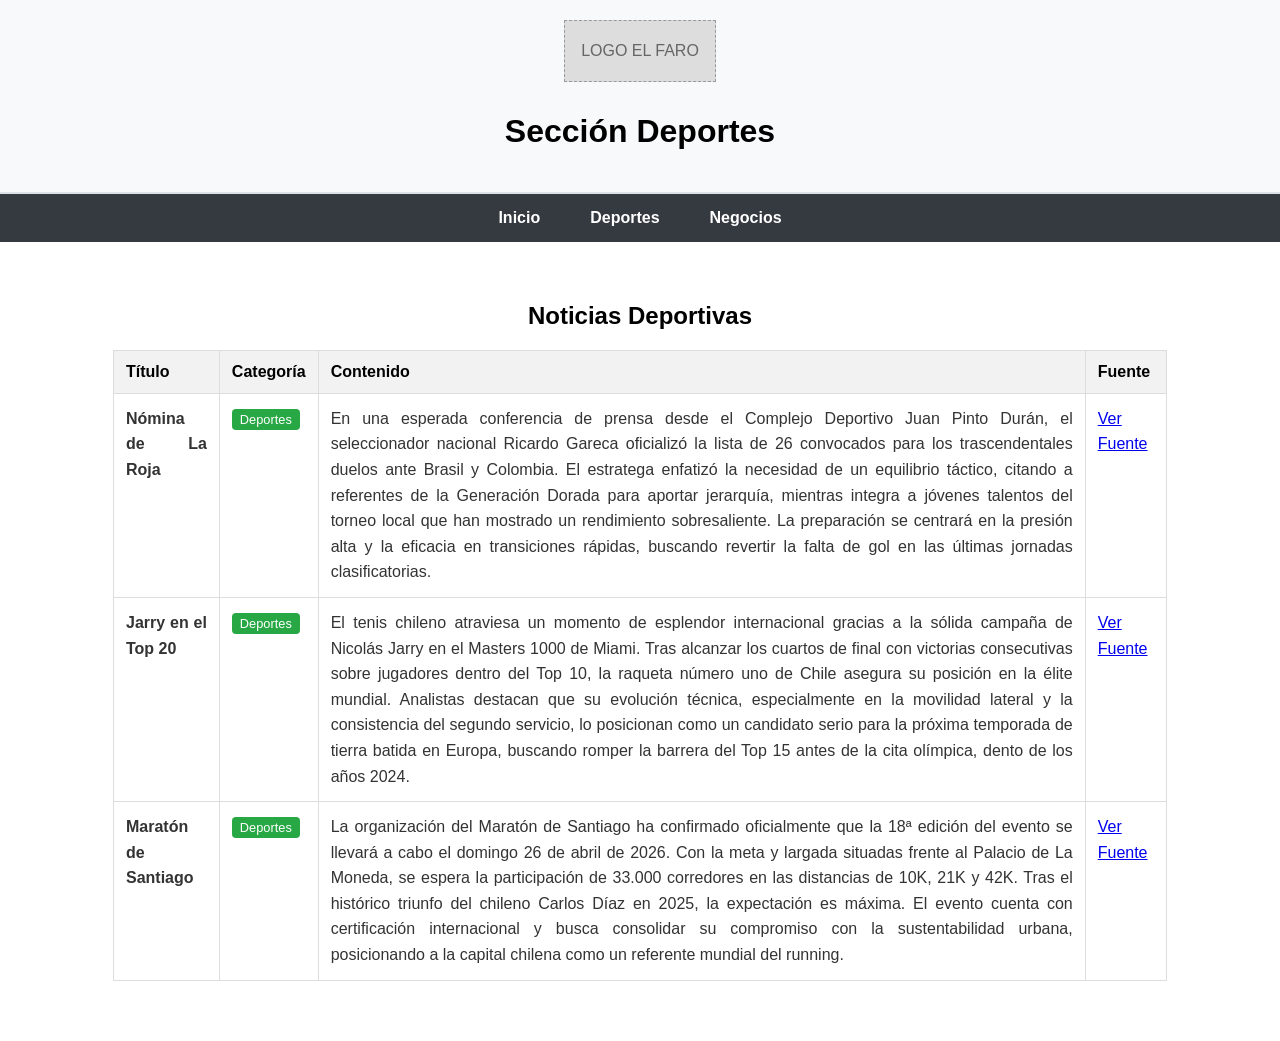
==== deporte.html @ 8f4c1d4b "Add files via upload" ====
<!DOCTYPE html>
<html lang="es">
<head>
    <meta charset="UTF-8">
    <meta name="viewport" content="width=device-width, initial-scale=1.0">
    <title>Deportes - El Faro</title>
    <style>
        td {padding: 20px; text-align: justify;vertical-align: top; line-height: 1.6; color: #333; }/* Alinea el texto arriba si hay una celda más corta al lado */
        table { table-layout: auto; word-wrap: break-word; }/* Evita que la tabla se deforme con texto muy largo */
        body { font-family: 'Segoe UI', Tahoma, Geneva, Verdana, sans-serif; margin: 0; padding: 0; }
        header { background-color: #f8f9fa; padding: 20px; text-align: center; border-bottom: 2px solid #dee2e6; }
        .logo-placeholder { width: 150px; height: 60px; background-color: #ddd; display: inline-block; line-height: 60px; color: #666; border: 1px dashed #999; margin-bottom: 10px; }
        nav { background-color: #343a40; padding: 0; position: sticky; top: 0; }
        nav ul { list-style: none; margin: 0; padding: 0; display: flex; justify-content: center; }
        nav ul li a { display: block; color: white; text-decoration: none; padding: 15px 25px; font-weight: bold; }
        nav ul li a:hover { background-color: #28a745; }
        section { padding: 40px 20px; text-align: center; }
        table { width: 85%; margin: 20px auto; border-collapse: collapse; text-align: left; }
        th, td { border: 1px solid #ddd; padding: 12px; }
        th { background-color: #f2f2f2; }
        .cat-tag { font-size: 0.8em; background: #28a745; color: white; padding: 3px 8px; border-radius: 4px; }
    </style>
</head>
<body>
    <header>
        <div class="logo-placeholder">LOGO EL FARO</div>
        <h1>Sección Deportes</h1>
    </header>
    <nav>
        <ul>
            <li><a href="index.html">Inicio</a></li>
            <li><a href="deporte.html">Deportes</a></li>
            <li><a href="negocios.html">Negocios</a></li>
        </ul>
    </nav>
    <section>
        <h2>Noticias Deportivas</h2>
        <table>
            <tr>
                <th>Título</th>
                <th>Categoría</th>
                <th>Contenido</th>
                <th>Fuente</th>
            </tr>
            <tr>
                <td><b>Nómina de La Roja</b></td>
                <td><span class="cat-tag">Deportes</span></td>
                <td>En una esperada conferencia de prensa desde el Complejo Deportivo Juan Pinto Durán, el seleccionador nacional Ricardo Gareca oficializó la lista de 26 convocados para los trascendentales duelos ante Brasil y Colombia. El estratega enfatizó la necesidad de un equilibrio táctico, citando a referentes de la Generación Dorada para aportar jerarquía, mientras integra a jóvenes talentos del torneo local que han mostrado un rendimiento sobresaliente. La preparación se centrará en la presión alta y la eficacia en transiciones rápidas, buscando revertir la falta de gol en las últimas jornadas clasificatorias.</td>
                <td><a href="https://www.anfp.cl" target="_blank">Ver Fuente</a></td>
            </tr>
            <tr>
                <td><b>Jarry en el Top 20</b></td>
                <td><span class="cat-tag">Deportes</span></td>
                <td>El tenis chileno atraviesa un momento de esplendor internacional gracias a la sólida campaña de Nicolás Jarry en el Masters 1000 de Miami. Tras alcanzar los cuartos de final con victorias consecutivas sobre jugadores dentro del Top 10, la raqueta número uno de Chile asegura su posición en la élite mundial. Analistas destacan que su evolución técnica, especialmente en la movilidad lateral y la consistencia del segundo servicio, lo posicionan como un candidato serio para la próxima temporada de tierra batida en Europa, buscando romper la barrera del Top 15 antes de la cita olímpica, dento de los años 2024.</td>
                <td><a href="https://www.atptour.com" target="_blank">Ver Fuente</a></td>
            </tr>
            <tr>
                <td><b>Maratón de Santiago</b></td>
                <td><span class="cat-tag">Deportes</span></td>
                <td>La organización del Maratón de Santiago ha confirmado oficialmente que la 18ª edición del evento se llevará a cabo el domingo 26 de abril de 2026. Con la meta y largada situadas frente al Palacio de La Moneda, se espera la participación de 33.000 corredores en las distancias de 10K, 21K y 42K. Tras el histórico triunfo del chileno Carlos Díaz en 2025, la expectación es máxima. El evento cuenta con certificación internacional y busca consolidar su compromiso con la sustentabilidad urbana, posicionando a la capital chilena como un referente mundial del running.</td>
                <td><a href="https://www.maratondesantiago.cl" target="_blank">Ver Fuente</a></td>
            </tr>
        </table>
    </section>
</body>
</html>
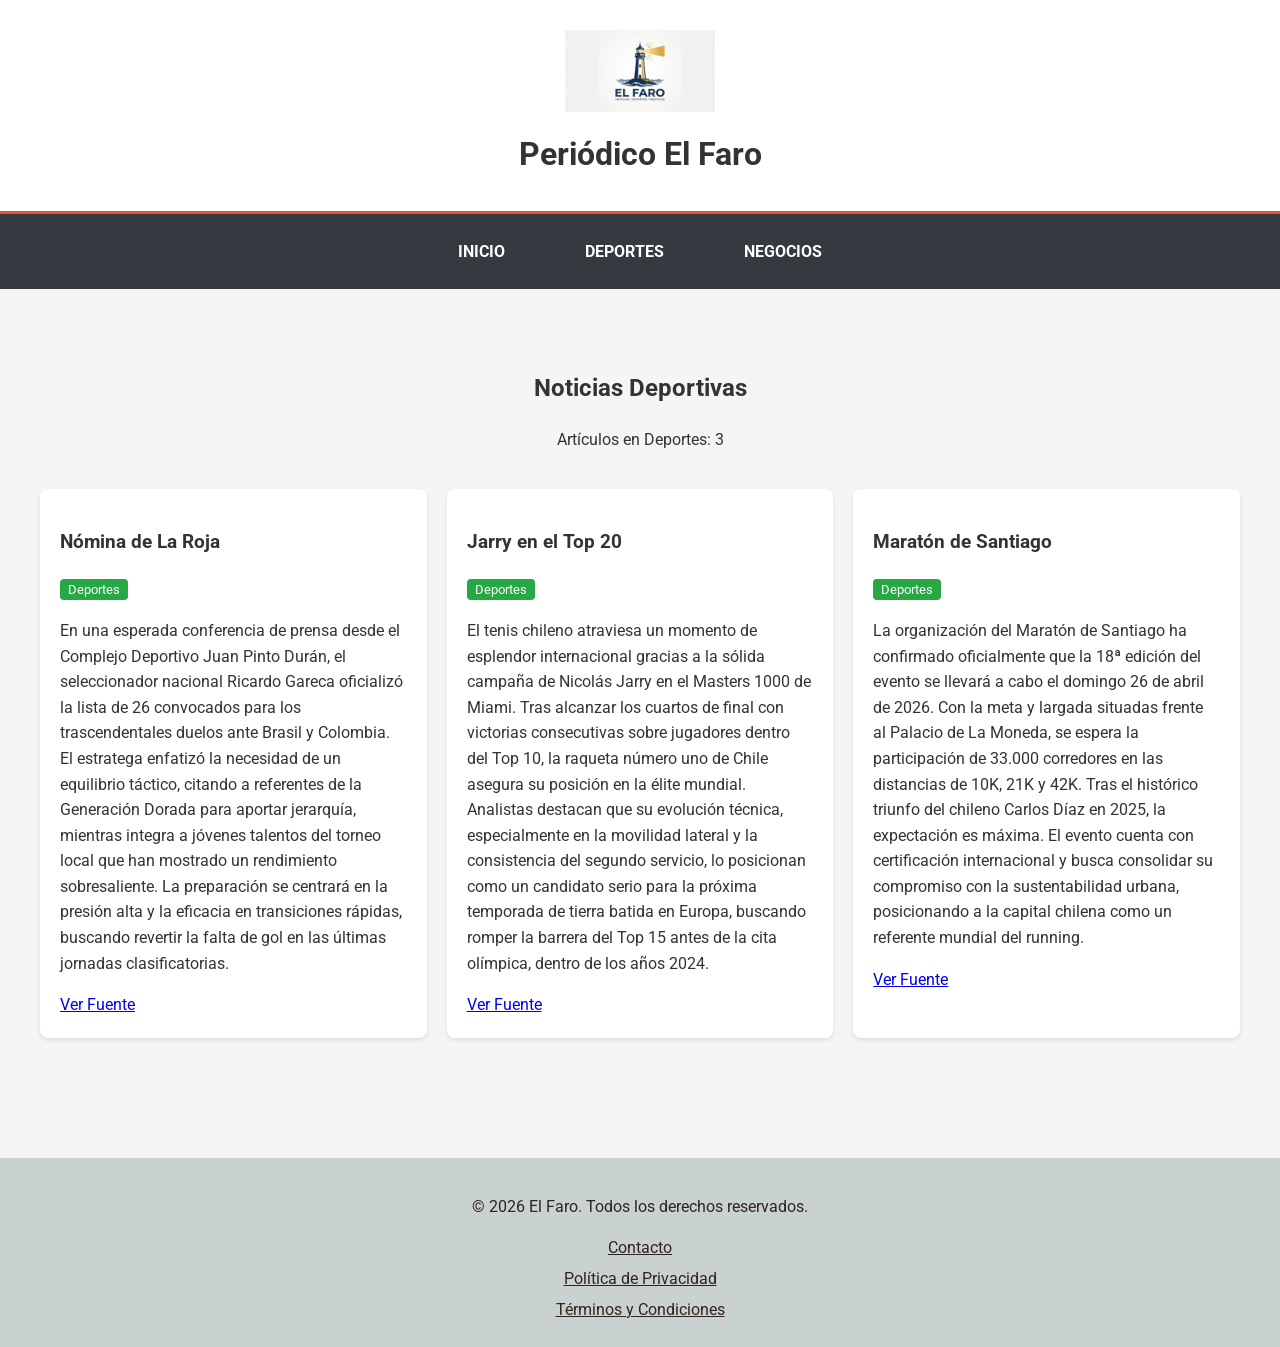
==== commit 3983c4ec: "Add files via upload" ====
--- a/deporte.html
+++ b/deporte.html
@@ -4,28 +4,100 @@
     <meta charset="UTF-8">
     <meta name="viewport" content="width=device-width, initial-scale=1.0">
     <title>Deportes - El Faro</title>
+
+    <link href="https://fonts.googleapis.com/css2?family=Roboto:wght@400;700&display=swap" rel="stylesheet">
+    <link rel="stylesheet" href="base.css">
+    <link rel="stylesheet" href="footer-links.css">
+    <link rel="stylesheet" href="layout.css">
+
     <style>
-        td {padding: 20px; text-align: justify;vertical-align: top; line-height: 1.6; color: #333; }/* Alinea el texto arriba si hay una celda más corta al lado */
-        table { table-layout: auto; word-wrap: break-word; }/* Evita que la tabla se deforme con texto muy largo */
-        body { font-family: 'Segoe UI', Tahoma, Geneva, Verdana, sans-serif; margin: 0; padding: 0; }
-        header { background-color: #f8f9fa; padding: 20px; text-align: center; border-bottom: 2px solid #dee2e6; }
-        .logo-placeholder { width: 150px; height: 60px; background-color: #ddd; display: inline-block; line-height: 60px; color: #666; border: 1px dashed #999; margin-bottom: 10px; }
-        nav { background-color: #343a40; padding: 0; position: sticky; top: 0; }
-        nav ul { list-style: none; margin: 0; padding: 0; display: flex; justify-content: center; }
-        nav ul li a { display: block; color: white; text-decoration: none; padding: 15px 25px; font-weight: bold; }
-        nav ul li a:hover { background-color: #28a745; }
-        section { padding: 40px 20px; text-align: center; }
-        table { width: 85%; margin: 20px auto; border-collapse: collapse; text-align: left; }
-        th, td { border: 1px solid #ddd; padding: 12px; }
-        th { background-color: #f2f2f2; }
-        .cat-tag { font-size: 0.8em; background: #28a745; color: white; padding: 3px 8px; border-radius: 4px; }
+        td {
+            padding: 20px;
+            text-align: justify;
+            vertical-align: top;
+            line-height: 1.6;
+            color: #333;
+        }
+
+        table {
+            table-layout: auto;
+            word-wrap: break-word;
+        }
+
+        .logo-placeholder {
+            width: 150px;
+            height: 60px;
+            background-color: #ddd;
+            display: inline-block;
+            line-height: 60px;
+            color: #666;
+            border: 1px dashed #999;
+            margin-bottom: 10px;
+        }
+
+        nav {
+            background-color: #343a40;
+            position: sticky;
+            top: 0;
+        }
+
+        nav ul {
+            list-style: none;
+            margin: 0;
+            padding: 0;
+            display: flex;
+            justify-content: center;
+        }
+
+        nav ul li a {
+            display: block;
+            color: white;
+            text-decoration: none;
+            padding: 15px 25px;
+            font-weight: bold;
+            transition: 0.3s;
+        }
+
+        nav ul li a:hover {
+            background-color: #007bff;
+        }
+
+        section {
+            padding: 60px 20px;
+            text-align: center;
+        }
+
+        table {
+            width: 80%;
+            margin: 20px auto;
+            border-collapse: collapse;
+        }
+
+        th, td {
+            border: 1px solid #ddd;
+            padding: 12px;
+        }
+
+        th {
+            background-color: #f2f2f2;
+        }
+
+        .cat-tag {
+            font-size: 0.8em;
+            background: #28a745;
+            color: white;
+            padding: 3px 8px;
+            border-radius: 4px;
+        }
     </style>
 </head>
 <body>
+
     <header>
-        <div class="logo-placeholder">LOGO EL FARO</div>
-        <h1>Sección Deportes</h1>
+        <img src="logo.png" alt="Logo El Faro" width="150">
+        <h1>Periódico El Faro</h1>
     </header>
+
     <nav>
         <ul>
             <li><a href="index.html">Inicio</a></li>
@@ -33,34 +105,45 @@
             <li><a href="negocios.html">Negocios</a></li>
         </ul>
     </nav>
+
     <section>
         <h2>Noticias Deportivas</h2>
-        <table>
-            <tr>
-                <th>Título</th>
-                <th>Categoría</th>
-                <th>Contenido</th>
-                <th>Fuente</th>
-            </tr>
-            <tr>
-                <td><b>Nómina de La Roja</b></td>
-                <td><span class="cat-tag">Deportes</span></td>
-                <td>En una esperada conferencia de prensa desde el Complejo Deportivo Juan Pinto Durán, el seleccionador nacional Ricardo Gareca oficializó la lista de 26 convocados para los trascendentales duelos ante Brasil y Colombia. El estratega enfatizó la necesidad de un equilibrio táctico, citando a referentes de la Generación Dorada para aportar jerarquía, mientras integra a jóvenes talentos del torneo local que han mostrado un rendimiento sobresaliente. La preparación se centrará en la presión alta y la eficacia en transiciones rápidas, buscando revertir la falta de gol en las últimas jornadas clasificatorias.</td>
-                <td><a href="https://www.anfp.cl" target="_blank">Ver Fuente</a></td>
-            </tr>
-            <tr>
-                <td><b>Jarry en el Top 20</b></td>
-                <td><span class="cat-tag">Deportes</span></td>
-                <td>El tenis chileno atraviesa un momento de esplendor internacional gracias a la sólida campaña de Nicolás Jarry en el Masters 1000 de Miami. Tras alcanzar los cuartos de final con victorias consecutivas sobre jugadores dentro del Top 10, la raqueta número uno de Chile asegura su posición en la élite mundial. Analistas destacan que su evolución técnica, especialmente en la movilidad lateral y la consistencia del segundo servicio, lo posicionan como un candidato serio para la próxima temporada de tierra batida en Europa, buscando romper la barrera del Top 15 antes de la cita olímpica, dento de los años 2024.</td>
-                <td><a href="https://www.atptour.com" target="_blank">Ver Fuente</a></td>
-            </tr>
-            <tr>
-                <td><b>Maratón de Santiago</b></td>
-                <td><span class="cat-tag">Deportes</span></td>
-                <td>La organización del Maratón de Santiago ha confirmado oficialmente que la 18ª edición del evento se llevará a cabo el domingo 26 de abril de 2026. Con la meta y largada situadas frente al Palacio de La Moneda, se espera la participación de 33.000 corredores en las distancias de 10K, 21K y 42K. Tras el histórico triunfo del chileno Carlos Díaz en 2025, la expectación es máxima. El evento cuenta con certificación internacional y busca consolidar su compromiso con la sustentabilidad urbana, posicionando a la capital chilena como un referente mundial del running.</td>
-                <td><a href="https://www.maratondesantiago.cl" target="_blank">Ver Fuente</a></td>
-            </tr>
-        </table>
+
+        <p id="contador-deportes">Artículos en Deportes: 0</p>
+
+        <div class="contenedor-articulos">
+            <article class="articulo">
+                <h3>Nómina de La Roja</h3>
+                <p><span class="cat-tag">Deportes</span></p>
+                <p>En una esperada conferencia de prensa desde el Complejo Deportivo Juan Pinto Durán, el seleccionador nacional Ricardo Gareca oficializó la lista de 26 convocados para los trascendentales duelos ante Brasil y Colombia. El estratega enfatizó la necesidad de un equilibrio táctico, citando a referentes de la Generación Dorada para aportar jerarquía, mientras integra a jóvenes talentos del torneo local que han mostrado un rendimiento sobresaliente. La preparación se centrará en la presión alta y la eficacia en transiciones rápidas, buscando revertir la falta de gol en las últimas jornadas clasificatorias.</p>
+                <a href="https://www.anfp.cl" target="_blank">Ver Fuente</a>
+            </article>
+
+            <article class="articulo">
+                <h3>Jarry en el Top 20</h3>
+                <p><span class="cat-tag">Deportes</span></p>
+                <p>El tenis chileno atraviesa un momento de esplendor internacional gracias a la sólida campaña de Nicolás Jarry en el Masters 1000 de Miami. Tras alcanzar los cuartos de final con victorias consecutivas sobre jugadores dentro del Top 10, la raqueta número uno de Chile asegura su posición en la élite mundial. Analistas destacan que su evolución técnica, especialmente en la movilidad lateral y la consistencia del segundo servicio, lo posicionan como un candidato serio para la próxima temporada de tierra batida en Europa, buscando romper la barrera del Top 15 antes de la cita olímpica, dentro de los años 2024.</p>
+                <a href="https://www.atptour.com" target="_blank">Ver Fuente</a>
+            </article>
+
+            <article class="articulo">
+                <h3>Maratón de Santiago</h3>
+                <p><span class="cat-tag">Deportes</span></p>
+                <p>La organización del Maratón de Santiago ha confirmado oficialmente que la 18ª edición del evento se llevará a cabo el domingo 26 de abril de 2026. Con la meta y largada situadas frente al Palacio de La Moneda, se espera la participación de 33.000 corredores en las distancias de 10K, 21K y 42K. Tras el histórico triunfo del chileno Carlos Díaz en 2025, la expectación es máxima. El evento cuenta con certificación internacional y busca consolidar su compromiso con la sustentabilidad urbana, posicionando a la capital chilena como un referente mundial del running.</p>
+                <a href="https://www.maratondesantiago.cl" target="_blank">Ver Fuente</a>
+            </article>
+        </div>
     </section>
+
+    <footer>
+        <p>&copy; 2026 El Faro. Todos los derechos reservados.</p>
+        <ul class="footer-links">
+            <li><a href="#">Contacto</a></li>
+            <li><a href="#">Política de Privacidad</a></li>
+            <li><a href="#">Términos y Condiciones</a></li>
+        </ul>
+    </footer>
+
+    <script src="script.js"></script>
 </body>
 </html>
--- a/base.css
+++ b/base.css
@@ -0,0 +1,93 @@
+/* =========================
+   ESTILOS GENERALES DEL SITIO
+   ========================= */
+body {
+    font-family: 'Roboto', Arial, sans-serif;
+    background-color: #f5f5f5;
+    margin: 0;
+    padding: 0;
+    line-height: 1.6;
+    color: #333;
+}
+
+/* =========================
+   ENCABEZADO PRINCIPAL
+   ========================= */
+header {
+    background-color: white;
+    padding: 30px;
+    text-align: center;
+    border-bottom: 3px solid #e74c3c;
+}
+
+/* Imagen del logo */
+header img {
+    margin-bottom: 10px;
+}
+
+/* Título principal del sitio */
+header h1 {
+    margin: 0;
+}
+
+/* =========================
+   SECCIÓN PRINCIPAL
+   ========================= */
+section {
+    padding: 40px 20px;
+    text-align: center;
+}
+
+/* =========================
+   ESTILO BASE DE ARTÍCULOS
+   ========================= */
+article,
+.noticia {
+    background-color: #ffffff;
+    padding: 20px;
+    border-radius: 8px;
+    box-shadow: 0 2px 5px rgba(0, 0, 0, 0.1);
+}
+
+/* =========================
+   ESTILOS DE TABLAS
+   ========================= */
+table {
+    width: 100%;
+    border-collapse: collapse;
+    background-color: white;
+    margin-top: 15px;
+}
+
+th,
+td {
+    border: 1px solid #ddd;
+    padding: 12px;
+    text-align: left;
+}
+
+th {
+    background-color: #eee;
+    font-weight: bold;
+}
+
+/* =========================
+   ELEMENTOS MULTIMEDIA
+   ========================= */
+iframe,
+audio {
+    margin-top: 15px;
+    max-width: 100%;
+}
+/* =========================
+   ESTILOS DE RELOJ
+   ========================= */
+#miReloj {
+    background-color: #eeeeee; /* Un gris suave */
+    color: #333333;           /* Letra oscura */
+    padding: 5px;
+    font-size: 14px;          /* Tamaño estándar */
+    border: 1px solid #cccccc; 
+    display: inline-block;    /* Para que no ocupe todo el ancho */
+    margin-top: 10px;
+}
--- a/footer-links.css
+++ b/footer-links.css
@@ -0,0 +1,81 @@
+/* =========================
+   BARRA DE NAVEGACIÓN
+   ========================= */
+nav {
+    background-color: #000000;
+    padding: 10px 0;
+    text-align: center;
+    position: sticky;
+    top: 0;
+    z-index: 1000;
+}
+
+/* Lista del menú de navegación */
+nav ul {
+    list-style: none;
+    margin: 0;
+    padding: 0;
+    display: flex;
+    justify-content: center;
+    flex-wrap: wrap;
+}
+
+/* Espaciado entre elementos del menú */
+nav ul li {
+    margin: 0;
+}
+
+/* Enlaces del menú */
+nav a {
+    display: block;
+    color: white;
+    text-decoration: underline;
+    margin: 0 15px;
+    padding: 15px 10px;
+    font-weight: normal;
+    text-transform: uppercase;
+}
+
+/* Efecto hover en enlaces del menú */
+nav a:hover {
+    color: #ffffff;
+    text-decoration: none;
+    font-weight: bold;
+}
+
+/* =========================
+   PIE DE PÁGINA
+   ========================= */
+footer {
+    background-color: #c9d2d0;
+    color: #31231e;
+    padding: 20px;
+    text-align: center;
+    font-family: 'Roboto', sans-serif;
+    margin-top: 40px;
+}
+
+/* Lista de enlaces del footer */
+.footer-links {
+    list-style: none;
+    margin: 10px 0 0 0;
+    padding: 0;
+}
+
+/* Espaciado de elementos del footer */
+.footer-links li {
+    margin: 5px 0;
+}
+
+/* Enlaces del footer */
+footer a {
+    text-decoration: underline;
+    color: inherit;
+    transition: 0.3s;
+}
+
+/* Hover en enlaces del footer */
+footer a:hover {
+    font-weight: bold;
+    text-decoration: none;
+}
--- a/layout.css
+++ b/layout.css
@@ -0,0 +1,97 @@
+/* =========================
+   CONTENEDOR PRINCIPAL DE ARTÍCULOS
+   SE UTILIZA CSS GRID PARA LA DISTRIBUCIÓN
+   ========================= */
+.contenedor-articulos {
+    display: grid;
+    grid-template-columns: repeat(auto-fit, minmax(250px, 1fr));
+    gap: 20px;
+    padding: 20px;
+    align-items: stretch;
+}
+
+/* =========================
+   AJUSTES DE LOS ARTÍCULOS EN LA GRILLA
+   ========================= */
+.contenedor-articulos article {
+    transition: all 0.3s ease;
+    text-align: left;
+}
+
+/* =========================
+   EFECTO HOVER EN CADA BLOQUE DE ARTÍCULO
+   ========================= */
+.contenedor-articulos article:hover {
+    background-color: black;
+    color: white;
+    transform: scale(1.03);
+}
+
+/* Cambio de color del contenido interno al pasar el mouse */
+.contenedor-articulos article:hover h2,
+.contenedor-articulos article:hover h3,
+.contenedor-articulos article:hover p,
+.contenedor-articulos article:hover strong,
+.contenedor-articulos article:hover a {
+    color: white;
+}
+
+/* =========================
+   RESPONSIVIDAD PARA TABLET Y CELULAR
+   ========================= */
+@media (max-width: 768px) {
+    .contenedor-articulos {
+        grid-template-columns: 1fr;
+    }
+
+    nav ul {
+        flex-direction: column;
+    }
+
+    nav a {
+        margin: 0;
+        padding: 12px;
+    }
+}
+/*FORMULARIO DE ARTÍCULOS*/
+#formArticulo {
+    margin: 20px;
+    display: flex;
+    flex-direction: column;
+    gap: 10px;
+}
+
+#formArticulo input,
+#formArticulo textarea {
+    padding: 10px;
+    border: 1px solid #ccc;
+    border-radius: 5px;
+    font-family: 'Roboto', sans-serif;
+}
+
+#formArticulo button {
+    background-color: black;
+    color: white;
+    border: none;
+    padding: 10px;
+    cursor: pointer;
+    transition: 0.3s;
+}
+
+#formArticulo button:hover {
+    background-color: #333;
+}
+
+/* CONTADOR DE ARTÍCULOS */
+#contador-articulos {
+    background-color: #ffffff;
+    color: #222;
+    font-weight: bold;
+    font-size: 18px;
+    text-align: left;
+    margin: 20px;
+    padding: 12px 15px;
+    border-left: 5px solid #e74c3c;
+    border-radius: 6px;
+    box-shadow: 0 2px 5px rgba(0, 0, 0, 0.1);
+}
